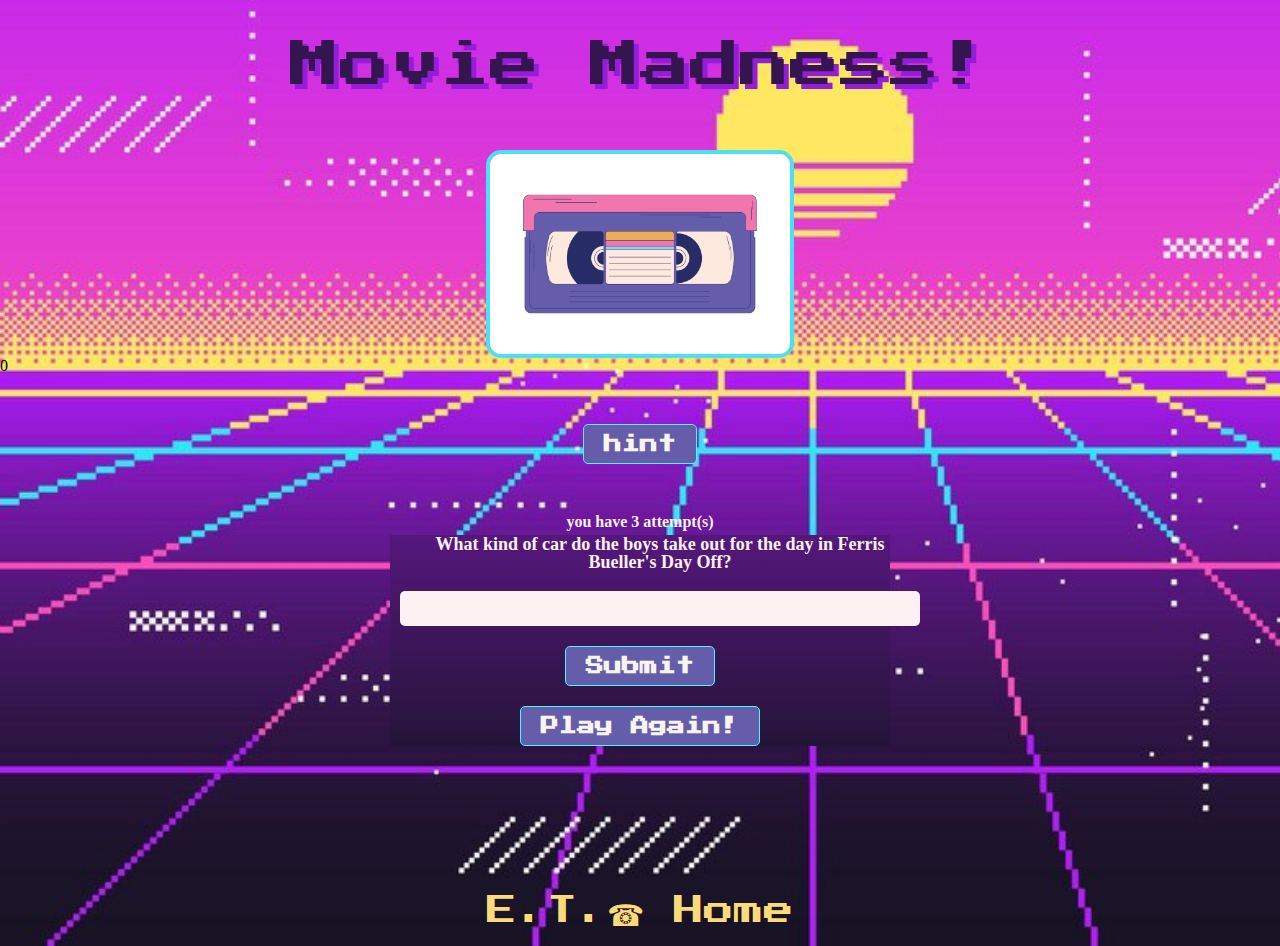
==== trivia.html @ 8f6a86a5 "Merge branch 'test' of https://github.com/SyntaxSorcerers/201-project into julio-branch" ====
<!DOCTYPE html>
<html lang="en">
  <head>
    <meta charset="UTF-8" />
    <meta http-equiv="X-UA-Compatible" content="IE=edge" />
    <meta name="viewport" content="width=device-width, initial-scale=1.0" />
    <link rel="preconnect" href="https://fonts.googleapis.com">
    <link rel="preconnect" href="https://fonts.gstatic.com" crossorigin>
    <link href="https://fonts.googleapis.com/css2?family=Press+Start+2P&display=swap" rel="stylesheet">
    <title>Document</title>
    <link rel="stylesheet" href="./CSS/reset.css" />
    <link rel="stylesheet" href="/CSS/trivia.css" />
    <script defer src="./JS/app.js"></script>
  </head>

  <body>
    <header>

    
        <h1 class="movie-title">Movie Madness!</h1>
        <div class="vhs">
          <img src="/img/vhs.jpg" height="200px" width="300px">
        </div>

    </header>
    <main>

      <section class="scores-and-hints">
        <div id="scores"></div>
         <div id="right"></div>
        <button type="button" id="hint">hint</button>
      </section>
      <section class="currentQuestion">
       <p id="resultsOfAnswer"></p>
        <form id="current-question">
          <label for="userInput" id="question"></label>
          <input type="text" name="userInput" id="user">
          <button type="submit" for="userInput" id="submit">Submit</button>
          <button type="click" for="restartGame" id="restart">Play Again!</button>
        </form>
      </section>
      <li id = "home-page"><a href="/index.html">E.T.☎ Home</a></li>
    </main>
    <footer>
      </footer>
  </body>
</html>
---- CSS/trivia.css ----
body{
  background-image: url(/img/retro\ video\ game.jpg);
  background-size: cover;
  
}

h1{
  font-family: 'Press Start 2P', cursive;
  margin-top: 40px;
  color:#351550;
  text-shadow: 5px 5px #951CD8;
  text-align: center;
  font-size: 50px;
  overflow:hidden;
}


.vhs{
  display: flex;
  justify-content: center;
  margin-top: 60px;
}

.vhs img{
  border: solid rgb(74, 224, 247) 4px;
  border-radius: 15px 15px 15px 15px;
}

#hint{
  margin-top: 50px;
}

#home-page a{
  display: flex;
  justify-content: center;
  color: #FEDB79;
  font-family:'Press Start 2P', cursive;
  font-size: 30px;
  text-align: center;
  margin-top: 150px;
  padding-bottom: 20px;
}

#current-question{
  margin: auto;
  color:#fdf1f1;
  font-weight: 800;
  /* border: solid #5b2079; */
  border-width: 30px;
  background: linear-gradient(#55177C,#241438);

}

#resultsOfAnswer{
  text-align: center;
  margin-top: 50px;
  font-weight: 700;
  margin-bottom: -15px;
  border-width: 5px;
  color:#fdf1f1;
}

#home-page a {
  text-decoration: none;
}

form {
  max-width: 500px;
  margin: 0 auto;
}

label,
input,
textarea {
  display: block;
  width: 100%;
  margin-top: 20px;
}

label {
  margin: 20px;
  font-size: 18px;
  font-weight: bold;
  text-align: center;
}

input,
textarea {
  margin: 10px;
  padding: 10px;
  border: none;
  border-radius: 5px;
  background-color: #fdf1f1;
}

textarea {
  height: 50px;
}

button {
  font-family: 'Press Start 2P', cursive;
  display: block;
  margin: 20px auto 0;
  padding: 10px 20px;
  border: solid #46f9ff 1px;
  border-radius: 5px;
  background-color:#655DAA;
  color: #f8f4ef;
  font-size: 18px;
  font-weight: bold;
}

button:hover {
  
  background-color:#FEDB79 ;
  font-family: 'Press Start 2P', cursive;
  color: #351550;
  border: solid #f8f4ef 3px;
}

h3 {
  padding: 10px;
  margin: 10px;
  text-align: center;
  font-size: 20px;
}
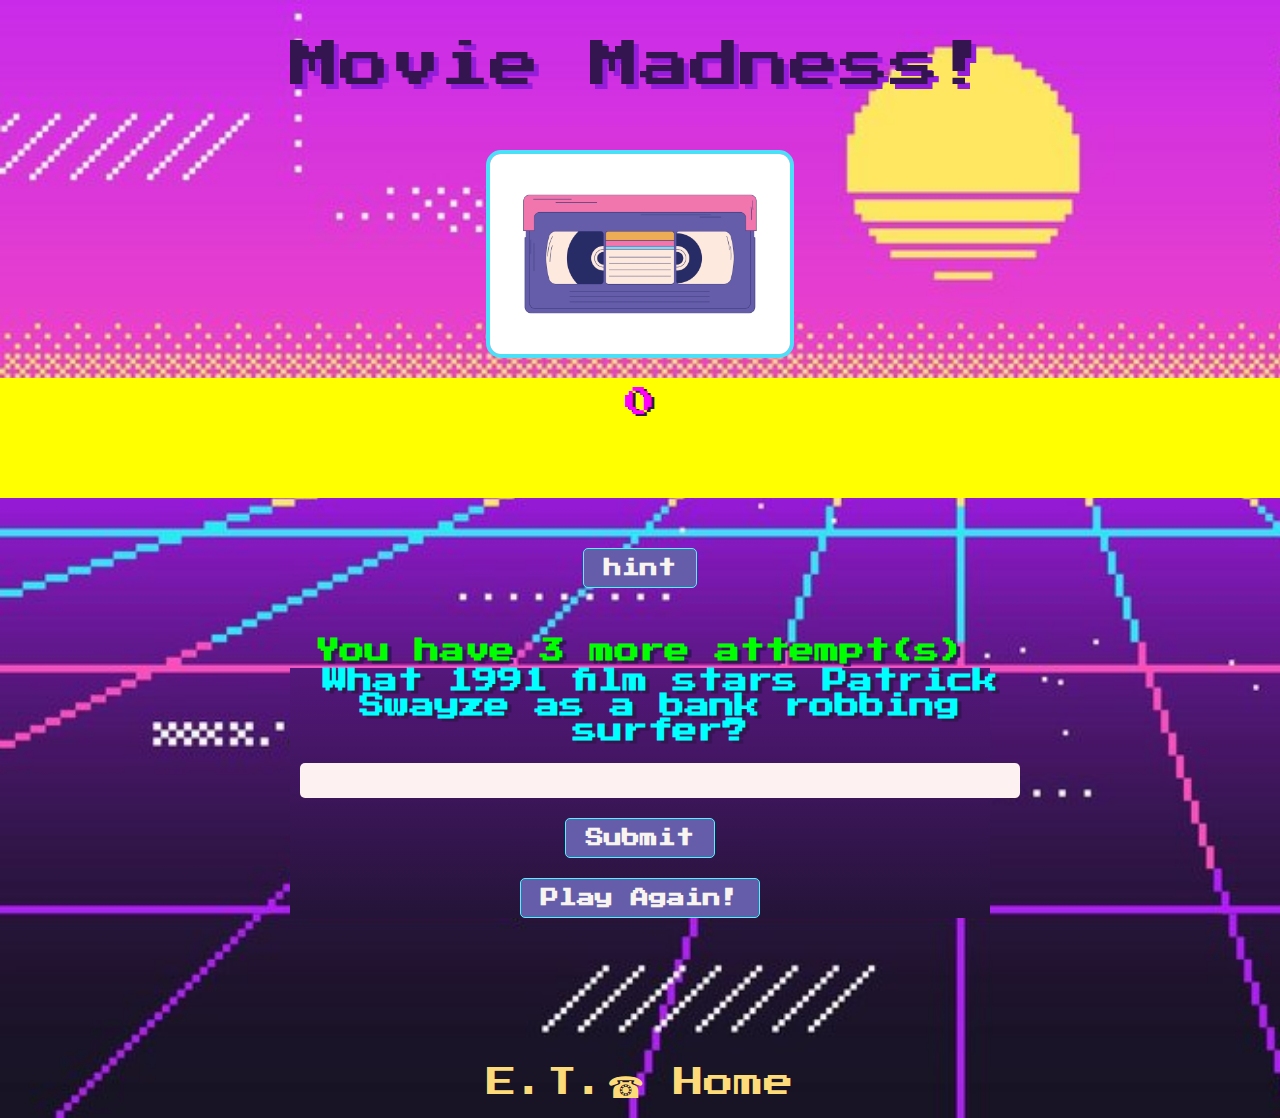
==== commit 426afc4b: "changes to css, accessibility" ====
--- a/trivia.html
+++ b/trivia.html
@@ -28,8 +28,8 @@
       <section class="scores-and-hints">
         <div id="scores"></div>
          <div id="right"></div>
+        </section>
         <button type="button" id="hint">hint</button>
-      </section>
       <section class="currentQuestion">
        <p id="resultsOfAnswer"></p>
         <form id="current-question">
--- a/CSS/trivia.css
+++ b/CSS/trivia.css
@@ -46,18 +46,40 @@
   color:#fdf1f1;
   font-weight: 800;
   /* border: solid #5b2079; */
-  border-width: 30px;
+  border-width: 40px;
   background: linear-gradient(#55177C,#241438);
-
 }
 
 #resultsOfAnswer{
   text-align: center;
+  font-size: 25px;
+  font-family: 'Press Start 2P', cursive;
   margin-top: 50px;
   font-weight: 700;
   margin-bottom: -15px;
   border-width: 5px;
-  color:#fdf1f1;
+  color:lime;
+  text-shadow: 4px 3px #361551;
+}
+.scores-and-hints{
+  text-align: center;
+  font-family: 'Press Start 2P', cursive;
+  font-size: 30px;
+  margin-top: 20px;
+  color:fuchsia;
+  text-shadow: 3px 2px #361551;
+  background-color: yellow;
+  height: 100px;
+  padding: 10px;
+  } 
+
+#question {
+  font-size: 25px;
+  text-align: center;
+  font-family: 'Press Start 2P', cursive;
+  color: aqua;
+  text-shadow: 4px 3px #361551;
+
 }
 
 #home-page a {
@@ -65,7 +87,7 @@
 }
 
 form {
-  max-width: 500px;
+  max-width: 700px;
   margin: 0 auto;
 }
 
@@ -91,6 +113,7 @@
   border: none;
   border-radius: 5px;
   background-color: #fdf1f1;
+  max-width: 100%;;
 }
 
 textarea {
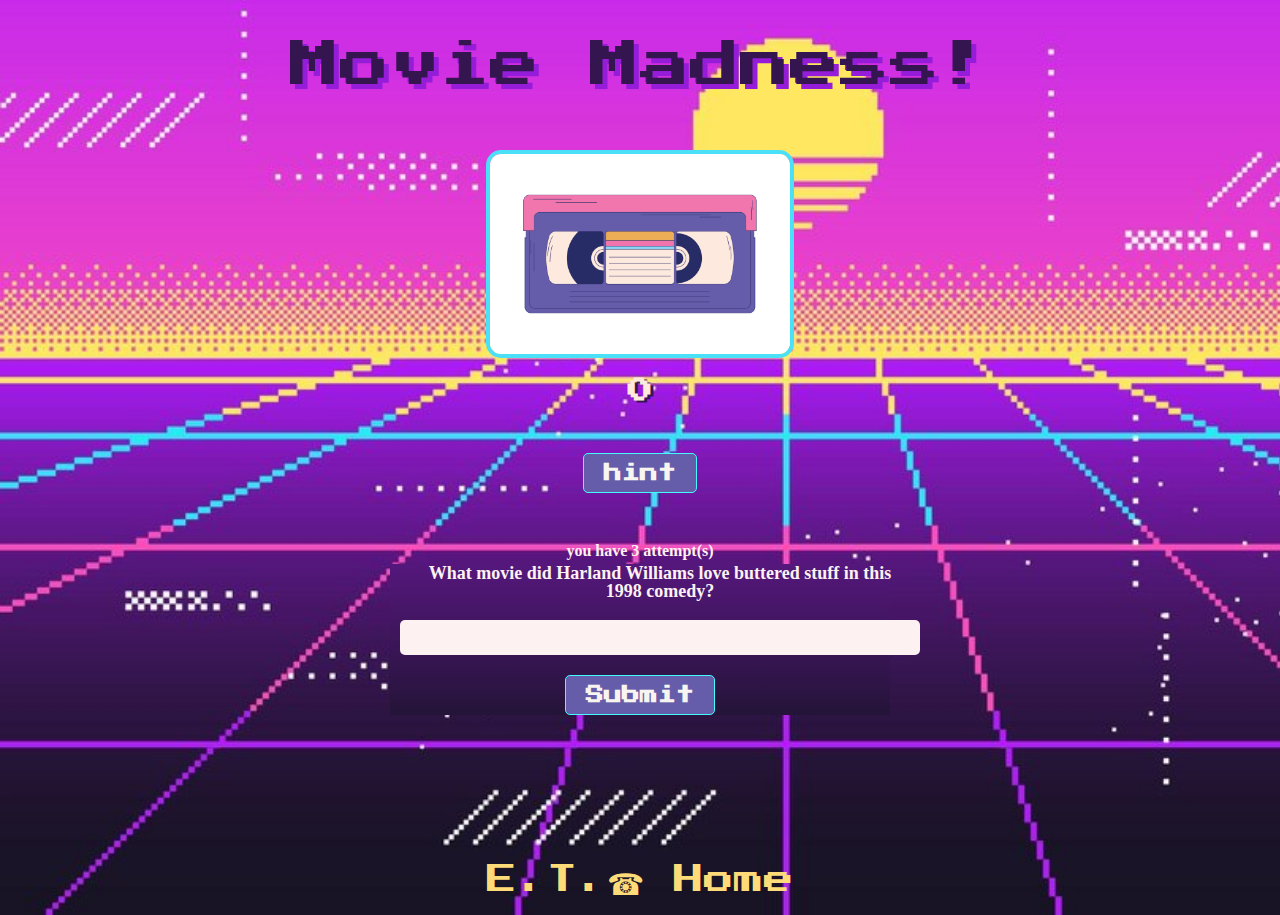
==== commit bf964e15: "Merge pull request #98 from SyntaxSorcerers/test" ====
--- a/trivia.html
+++ b/trivia.html
@@ -28,15 +28,15 @@
       <section class="scores-and-hints">
         <div id="scores"></div>
          <div id="right"></div>
-        </section>
         <button type="button" id="hint">hint</button>
+      </section>
       <section class="currentQuestion">
        <p id="resultsOfAnswer"></p>
         <form id="current-question">
           <label for="userInput" id="question"></label>
           <input type="text" name="userInput" id="user">
           <button type="submit" for="userInput" id="submit">Submit</button>
-          <button type="click" for="restartGame" id="restart">Play Again!</button>
+          <button type="click" id="restart">Play Again!</button>
         </form>
       </section>
       <li id = "home-page"><a href="/index.html">E.T.☎ Home</a></li>
--- a/CSS/trivia.css
+++ b/CSS/trivia.css
@@ -46,48 +46,39 @@
   color:#fdf1f1;
   font-weight: 800;
   /* border: solid #5b2079; */
-  border-width: 40px;
+  border-width: 30px;
   background: linear-gradient(#55177C,#241438);
+
 }
 
 #resultsOfAnswer{
   text-align: center;
-  font-size: 25px;
-  font-family: 'Press Start 2P', cursive;
   margin-top: 50px;
   font-weight: 700;
   margin-bottom: -15px;
   border-width: 5px;
-  color:lime;
-  text-shadow: 4px 3px #361551;
+  color:#fdf1f1;
 }
 .scores-and-hints{
   text-align: center;
   font-family: 'Press Start 2P', cursive;
-  font-size: 30px;
+  font-size: 25px;
   margin-top: 20px;
-  color:fuchsia;
+  font-weight: 900;
+  color:#FDE9DE;
   text-shadow: 3px 2px #361551;
-  background-color: yellow;
-  height: 100px;
-  padding: 10px;
+  /* border: solid #55177C;
+  border-width: 1px;
+  background: linear-gradient(#951CD8, #56177C); */
   } 
 
-#question {
-  font-size: 25px;
-  text-align: center;
-  font-family: 'Press Start 2P', cursive;
-  color: aqua;
-  text-shadow: 4px 3px #361551;
-
-}
 
 #home-page a {
   text-decoration: none;
 }
 
 form {
-  max-width: 700px;
+  max-width: 500px;
   margin: 0 auto;
 }
 
@@ -113,7 +104,6 @@
   border: none;
   border-radius: 5px;
   background-color: #fdf1f1;
-  max-width: 100%;;
 }
 
 textarea {
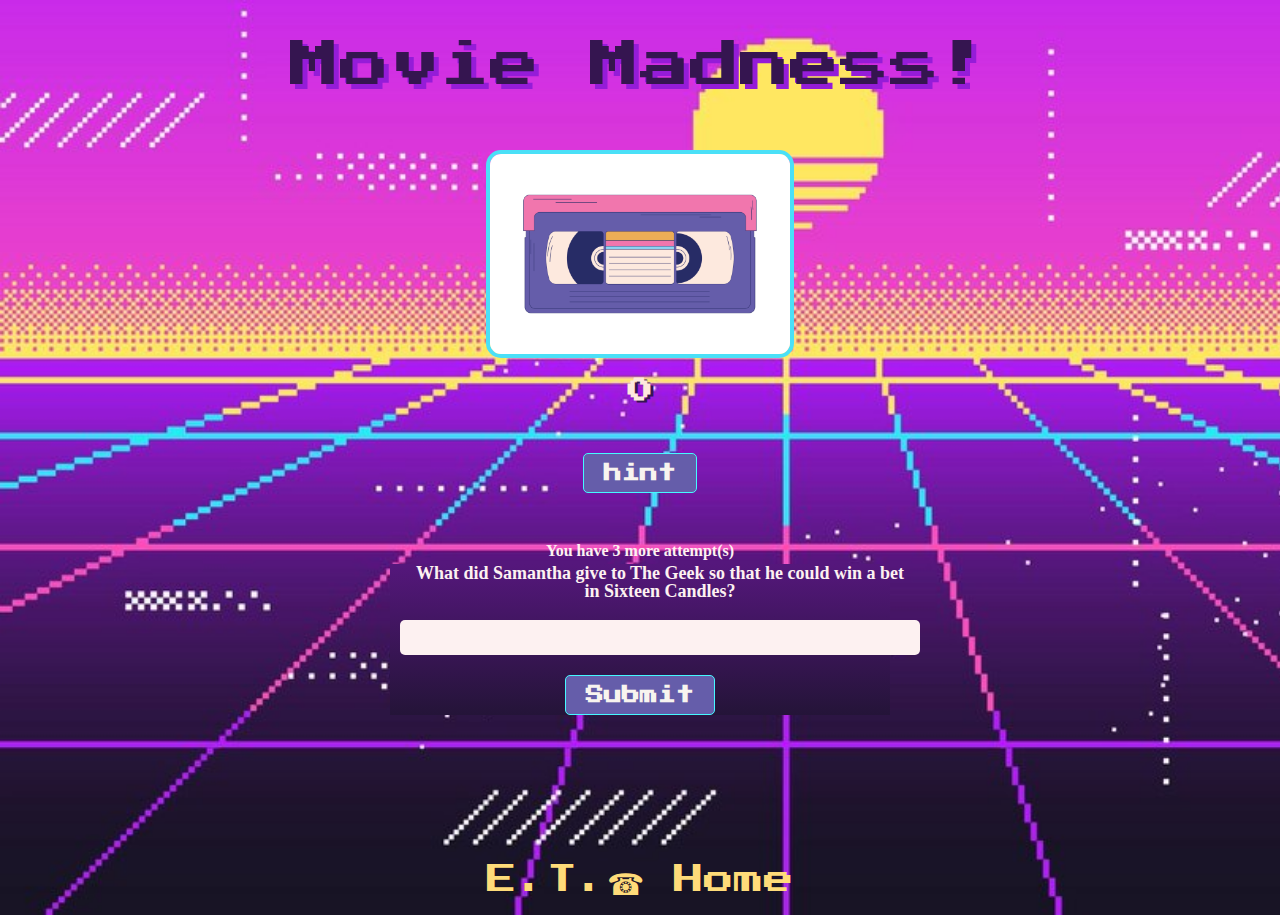
==== commit a4322d34: "Merge branch 'test' into emily" ====
--- a/trivia.html
+++ b/trivia.html
@@ -28,8 +28,8 @@
       <section class="scores-and-hints">
         <div id="scores"></div>
          <div id="right"></div>
+        </section>
         <button type="button" id="hint">hint</button>
-      </section>
       <section class="currentQuestion">
        <p id="resultsOfAnswer"></p>
         <form id="current-question">
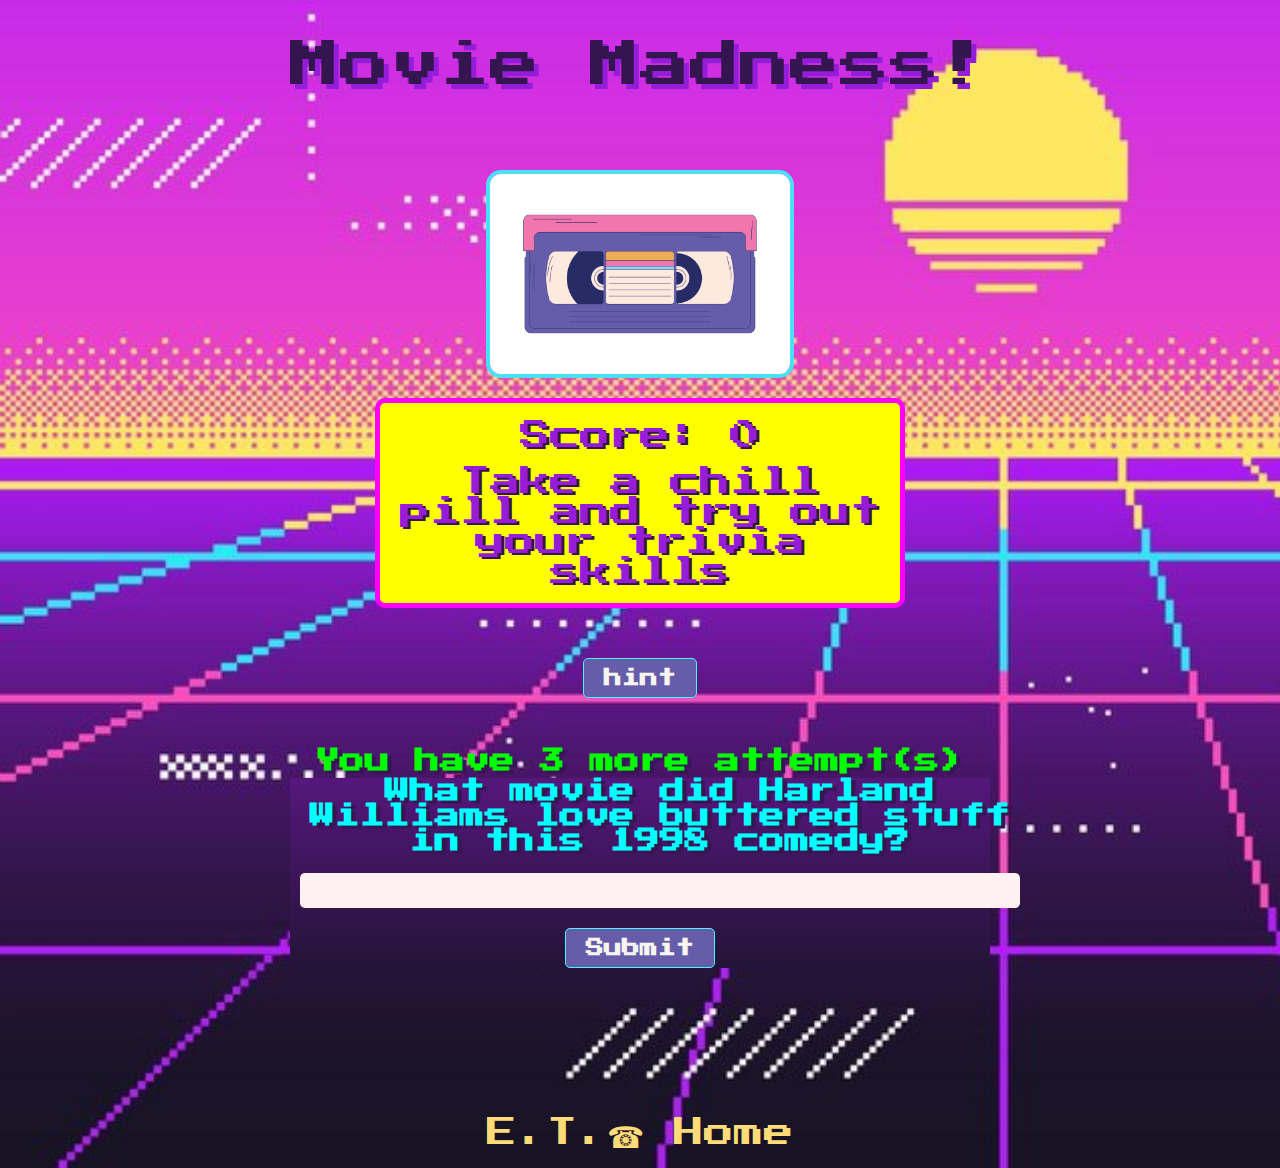
==== commit 3fb9a5b0: "test 3" ====
--- a/trivia.html
+++ b/trivia.html
@@ -8,40 +8,38 @@
     <link rel="preconnect" href="https://fonts.gstatic.com" crossorigin>
     <link href="https://fonts.googleapis.com/css2?family=Press+Start+2P&display=swap" rel="stylesheet">
     <title>Document</title>
-    <link rel="stylesheet" href="./CSS/reset.css" />
+    <link rel="stylesheet" href="/CSS/reset.css" />
     <link rel="stylesheet" href="/CSS/trivia.css" />
-    <script defer src="./JS/app.js"></script>
   </head>
-
+  
   <body>
     <header>
-
-    
         <h1 class="movie-title">Movie Madness!</h1>
         <div class="vhs">
           <img src="/img/vhs.jpg" height="200px" width="300px">
         </div>
-
     </header>
     <main>
 
       <section class="scores-and-hints">
         <div id="scores"></div>
-         <div id="right"></div>
-        </section>
-        <button type="button" id="hint">hint</button>
+        <div id="right"></div>
+      </section>
+      <button type="button" id="hint">hint</button>
       <section class="currentQuestion">
-       <p id="resultsOfAnswer"></p>
+        <p id="resultsOfAnswer"></p>
         <form id="current-question">
           <label for="userInput" id="question"></label>
           <input type="text" name="userInput" id="user">
           <button type="submit" for="userInput" id="submit">Submit</button>
-          <button type="click" id="restart">Play Again!</button>
         </form>
+        <button type="click" id="restart"><a href="./index.html">Play Again!</a> </button>
       </section>
       <li id = "home-page"><a href="/index.html">E.T.☎ Home</a></li>
     </main>
     <footer>
+      <script defer src="./JS/app.js"></script>
       </footer>
-  </body>
-</html>
+    </body>
+    </html>
+    --- a/CSS/trivia.css
+++ b/CSS/trivia.css
@@ -24,6 +24,7 @@
 .vhs img{
   border: solid rgb(74, 224, 247) 4px;
   border-radius: 15px 15px 15px 15px;
+  margin: 20px;
 }
 
 #hint{
@@ -46,39 +47,60 @@
   color:#fdf1f1;
   font-weight: 800;
   /* border: solid #5b2079; */
-  border-width: 30px;
+  border-width: 40px;
   background: linear-gradient(#55177C,#241438);
-
 }
 
 #resultsOfAnswer{
   text-align: center;
+  font-size: 25px;
+  font-family: 'Press Start 2P', cursive;
   margin-top: 50px;
   font-weight: 700;
   margin-bottom: -15px;
   border-width: 5px;
-  color:#fdf1f1;
+  color:lime;
+  text-shadow: 4px 3px #361551;
+}
+
+#scores{
+  padding:8px;
+}
+#right{
+  padding:8px;
 }
 .scores-and-hints{
   text-align: center;
   font-family: 'Press Start 2P', cursive;
-  font-size: 25px;
-  margin-top: 20px;
-  font-weight: 900;
-  color:#FDE9DE;
-  text-shadow: 3px 2px #361551;
-  /* border: solid #55177C;
-  border-width: 1px;
-  background: linear-gradient(#951CD8, #56177C); */
+  font-size: 30px;
+  color:#951CD8;
+  text-shadow: 3px 2px #351550;
+  background-color: yellow;
+  border: 5px solid fuchsia;
+  border-radius: 10px;
+  width: 500px;;
+  height: 180px;
+  padding: 10px;
+  margin:auto;
+  display: block;
+  justify-content: center;
   } 
 
+#question {
+  font-size: 25px;
+  text-align: center;
+  font-family: 'Press Start 2P', cursive;
+  color: aqua;
+  text-shadow: 4px 3px #361551;
+
+}
 
 #home-page a {
   text-decoration: none;
 }
 
 form {
-  max-width: 500px;
+  max-width: 700px;
   margin: 0 auto;
 }
 
@@ -104,6 +126,7 @@
   border: none;
   border-radius: 5px;
   background-color: #fdf1f1;
+  max-width: 100%;;
 }
 
 textarea {
@@ -137,3 +160,22 @@
   text-align: center;
   font-size: 20px;
 }
+
+#restart a{
+  text-decoration: none;
+  font-family: 'Press Start 2P', cursive;
+  color: white;
+}
+
+#restart{
+  font-family: 'Press Start 2P', cursive;
+  display: block;
+  margin: 20px auto 0;
+  padding: 10px 20px;
+  border: solid #46f9ff 1px;
+  border-radius: 5px;
+  background-color:#655DAA;
+  color: #f8f4ef;
+  font-size: 18px;
+  font-weight: bold;
+}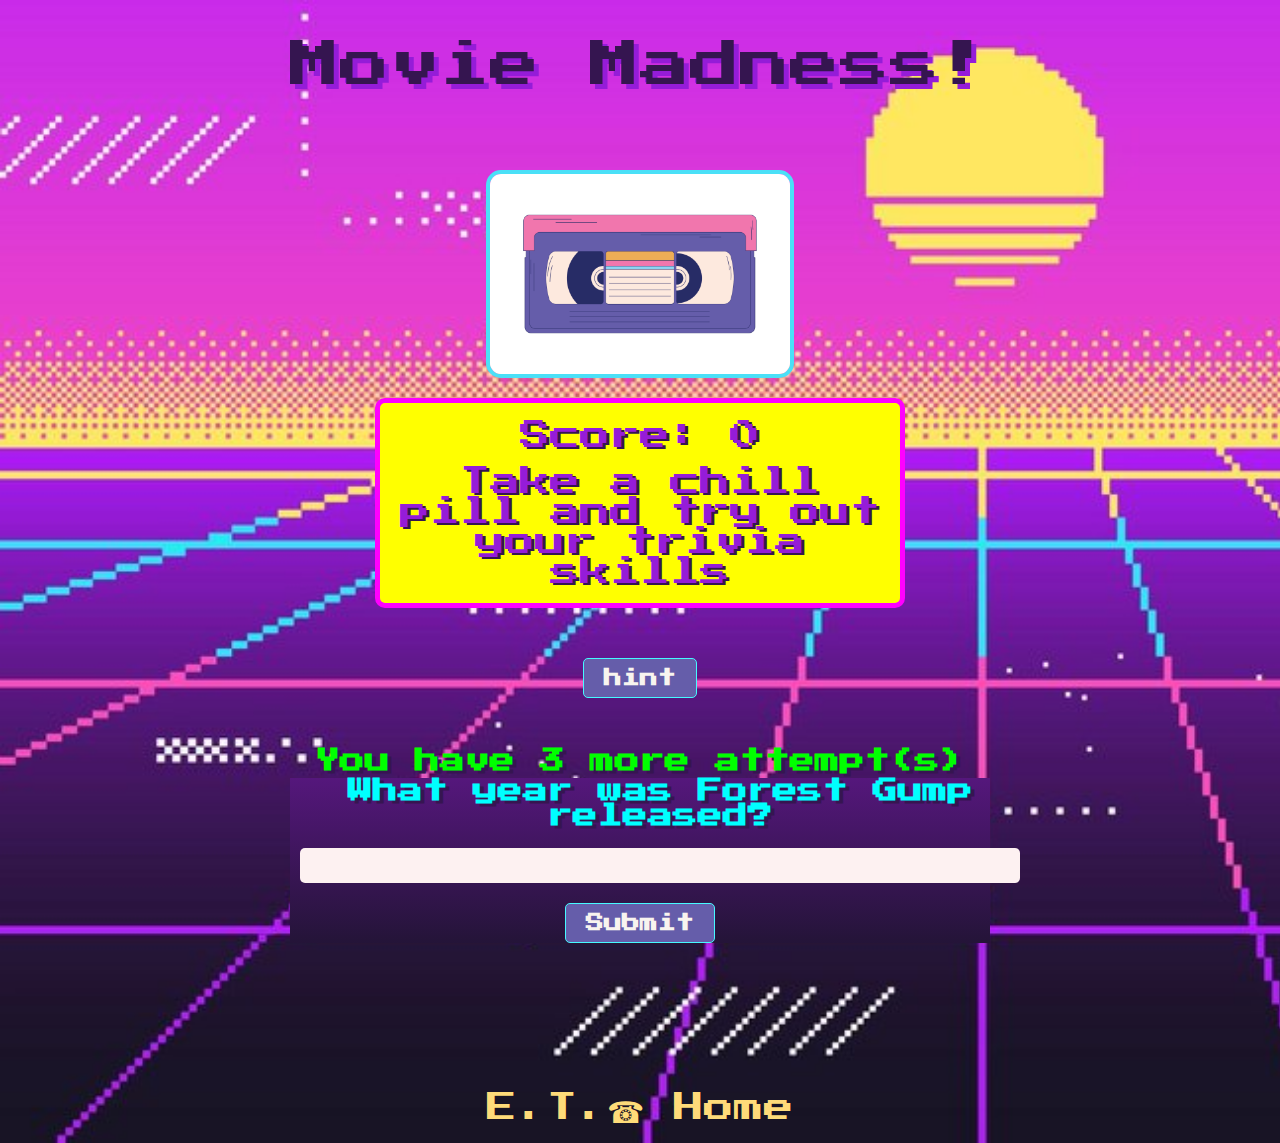
==== commit 4a675846: "test 4" ====
--- a/trivia.html
+++ b/trivia.html
@@ -1,13 +1,13 @@
 <!DOCTYPE html>
 <html lang="en">
   <head>
+    <title>Document</title>
     <meta charset="UTF-8" />
     <meta http-equiv="X-UA-Compatible" content="IE=edge" />
     <meta name="viewport" content="width=device-width, initial-scale=1.0" />
     <link rel="preconnect" href="https://fonts.googleapis.com">
     <link rel="preconnect" href="https://fonts.gstatic.com" crossorigin>
     <link href="https://fonts.googleapis.com/css2?family=Press+Start+2P&display=swap" rel="stylesheet">
-    <title>Document</title>
     <link rel="stylesheet" href="/CSS/reset.css" />
     <link rel="stylesheet" href="/CSS/trivia.css" />
   </head>
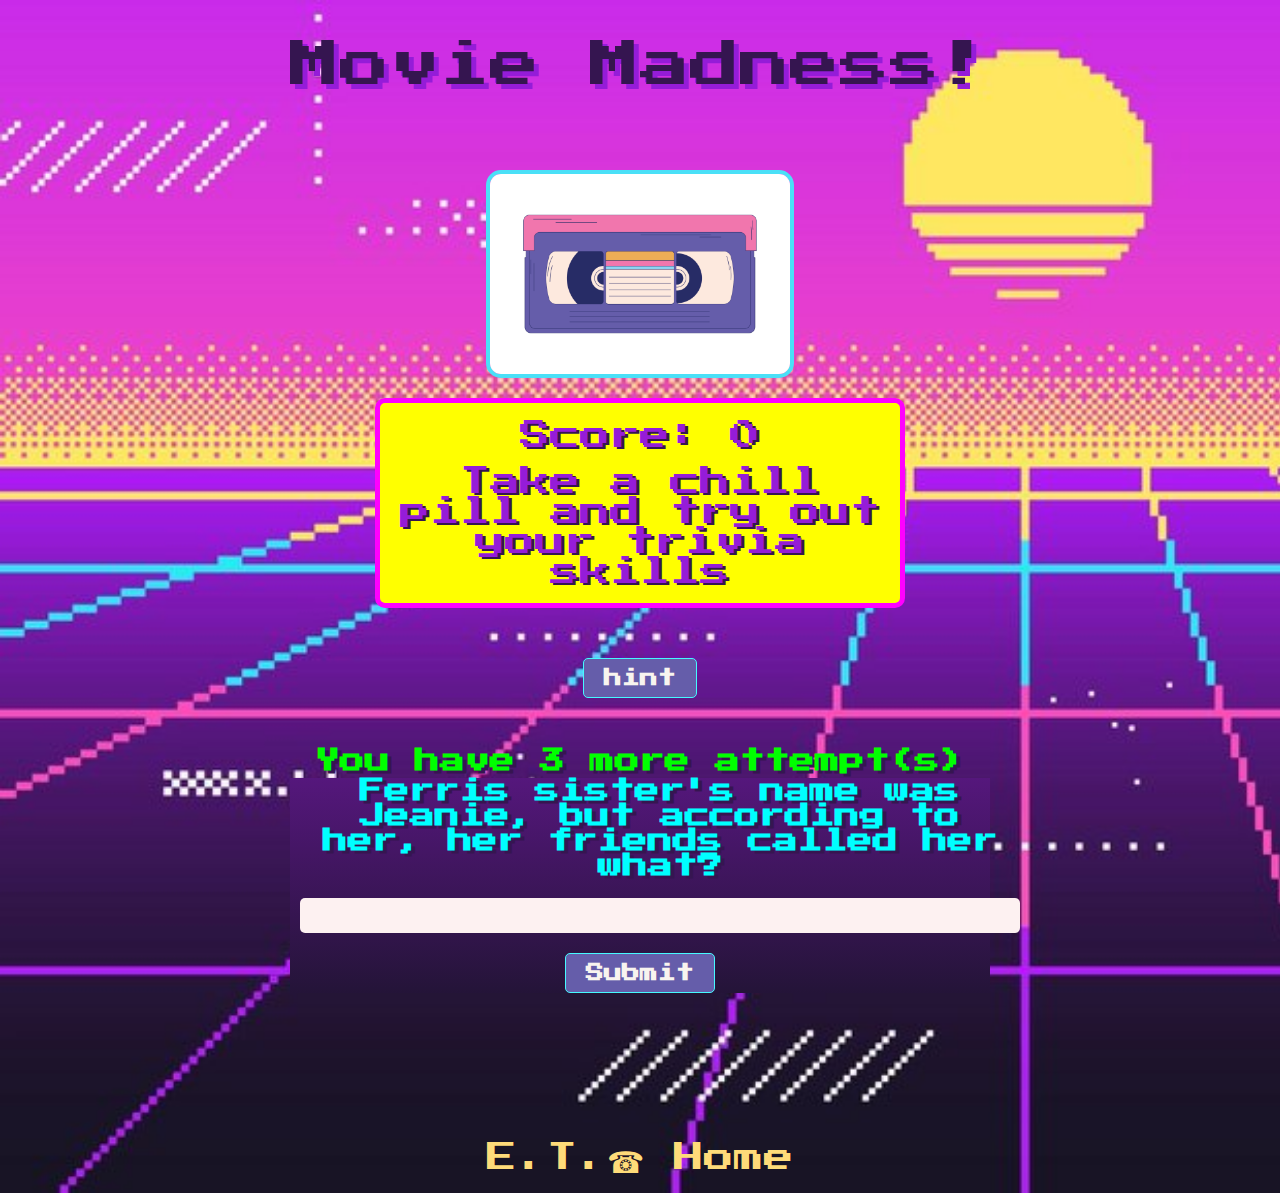
==== commit e41a79dd: "test" ====
--- a/trivia.html
+++ b/trivia.html
@@ -8,15 +8,15 @@
     <link rel="preconnect" href="https://fonts.googleapis.com">
     <link rel="preconnect" href="https://fonts.gstatic.com" crossorigin>
     <link href="https://fonts.googleapis.com/css2?family=Press+Start+2P&display=swap" rel="stylesheet">
-    <link rel="stylesheet" href="/CSS/reset.css" />
-    <link rel="stylesheet" href="/CSS/trivia.css" />
+    <link rel="stylesheet" href="../CSS/reset.css" />
+    <link rel="stylesheet" href="../CSS/trivia.css" />
   </head>
   
   <body>
     <header>
         <h1 class="movie-title">Movie Madness!</h1>
         <div class="vhs">
-          <img src="/img/vhs.jpg" height="200px" width="300px">
+          <img src="../img/vhs.jpg" height="200px" width="300px">
         </div>
     </header>
     <main>
@@ -35,7 +35,7 @@
         </form>
         <button type="click" id="restart"><a href="./index.html">Play Again!</a> </button>
       </section>
-      <li id = "home-page"><a href="/index.html">E.T.☎ Home</a></li>
+      <li id = "home-page"><a href="./index.html">E.T.☎ Home</a></li>
     </main>
     <footer>
       <script defer src="./JS/app.js"></script>
--- a/CSS/trivia.css
+++ b/CSS/trivia.css
@@ -1,5 +1,5 @@
 body{
-  background-image: url(/img/retro\ video\ game.jpg);
+  background-image: url(/img/retro-vhs.jpg);
   background-size: cover;
   
 }
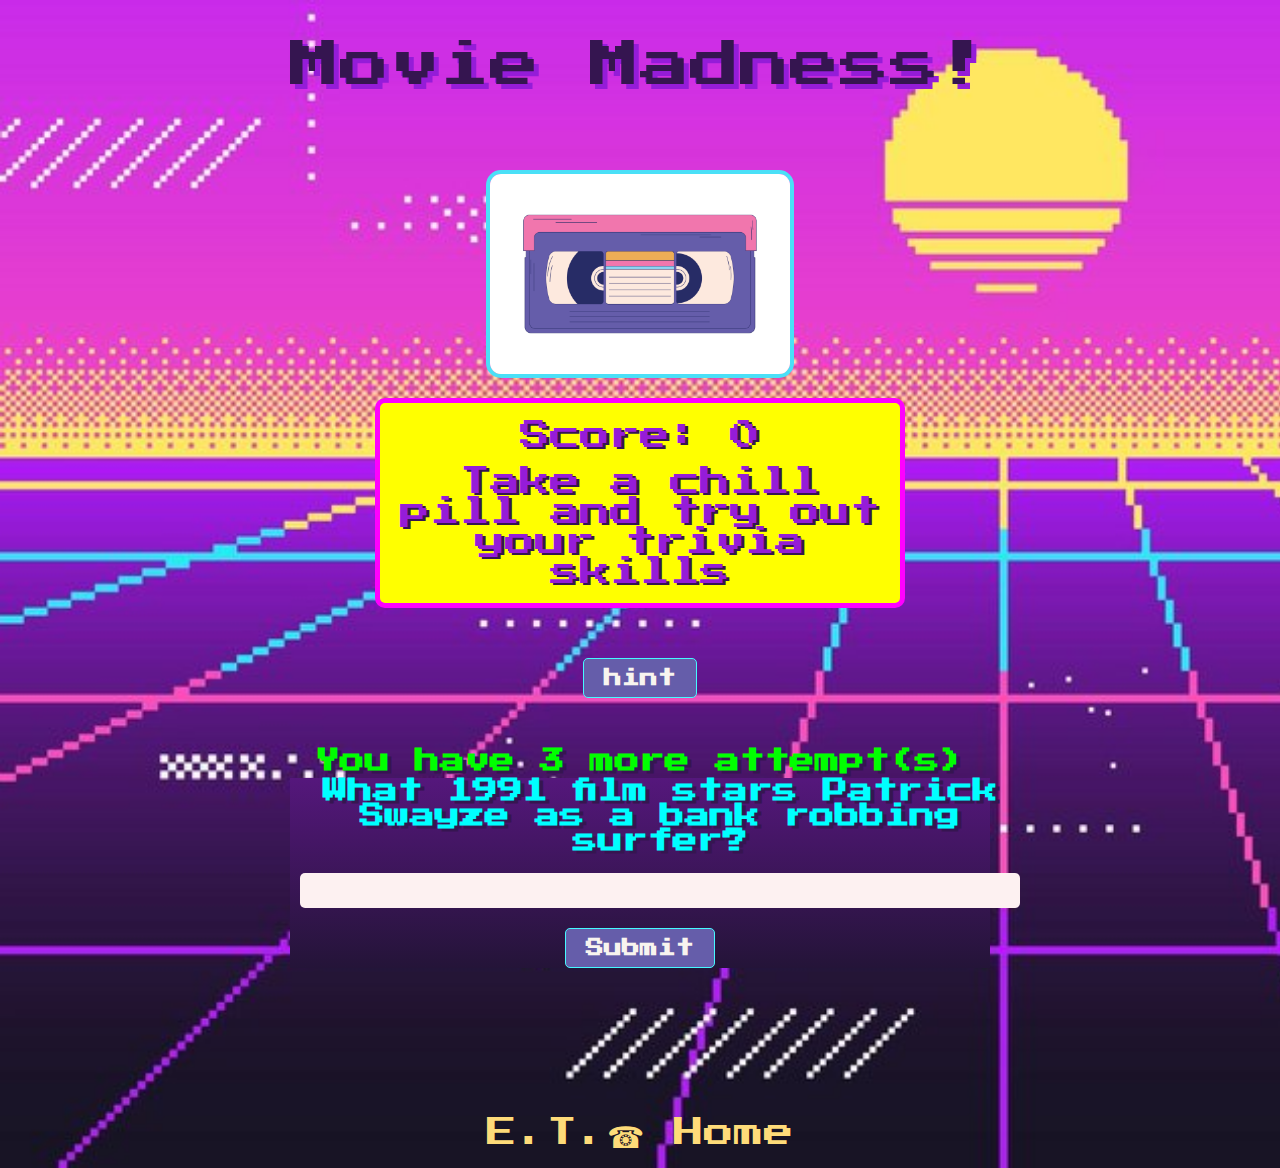
==== commit f5525268: "Merge branch 'main' of https://github.com/SyntaxSorcerers/201-project into julio-branch" ====
--- a/trivia.html
+++ b/trivia.html
@@ -5,22 +5,24 @@
     <meta charset="UTF-8" />
     <meta http-equiv="X-UA-Compatible" content="IE=edge" />
     <meta name="viewport" content="width=device-width, initial-scale=1.0" />
-    <link rel="preconnect" href="https://fonts.googleapis.com">
-    <link rel="preconnect" href="https://fonts.gstatic.com" crossorigin>
-    <link href="https://fonts.googleapis.com/css2?family=Press+Start+2P&display=swap" rel="stylesheet">
-    <link rel="stylesheet" href="../CSS/reset.css" />
-    <link rel="stylesheet" href="../CSS/trivia.css" />
+    <link rel="preconnect" href="https://fonts.googleapis.com" />
+    <link rel="preconnect" href="https://fonts.gstatic.com" crossorigin />
+    <link
+      href="https://fonts.googleapis.com/css2?family=Press+Start+2P&display=swap"
+      rel="stylesheet"
+    />
+    <link rel="stylesheet" type="text/css" href="./CSS/reset.css" />
+    <link rel="stylesheet" type="text/css" href="./CSS/trivia.css" />
   </head>
-  
+
   <body>
     <header>
-        <h1 class="movie-title">Movie Madness!</h1>
-        <div class="vhs">
-          <img src="../img/vhs.jpg" height="200px" width="300px">
-        </div>
+      <h1 class="movie-title">Movie Madness!</h1>
+      <div class="vhs">
+        <img src="./img/vhs.jpg" height="200px" width="300px" />
+      </div>
     </header>
     <main>
-
       <section class="scores-and-hints">
         <div id="scores"></div>
         <div id="right"></div>
@@ -30,16 +32,17 @@
         <p id="resultsOfAnswer"></p>
         <form id="current-question">
           <label for="userInput" id="question"></label>
-          <input type="text" name="userInput" id="user">
+          <input type="text" name="userInput" id="user" />
           <button type="submit" for="userInput" id="submit">Submit</button>
         </form>
-        <button type="click" id="restart"><a href="./index.html">Play Again!</a> </button>
+        <button type="click" id="restart">
+          <a href="./index.html">Play Again!</a>
+        </button>
       </section>
-      <li id = "home-page"><a href="./index.html">E.T.☎ Home</a></li>
+      <li id="home-page"><a href="./index.html">E.T.☎ Home</a></li>
     </main>
     <footer>
       <script defer src="./JS/app.js"></script>
-      </footer>
-    </body>
-    </html>
-    +    </footer>
+  </body>
+</html>
--- a/CSS/trivia.css
+++ b/CSS/trivia.css
@@ -1,7 +1,6 @@
 body{
-  background-image: url(/img/retro-vhs.jpg);
+  background-image: url(../img/retro-vhs.jpg);
   background-size: cover;
-  
 }
 
 h1{
